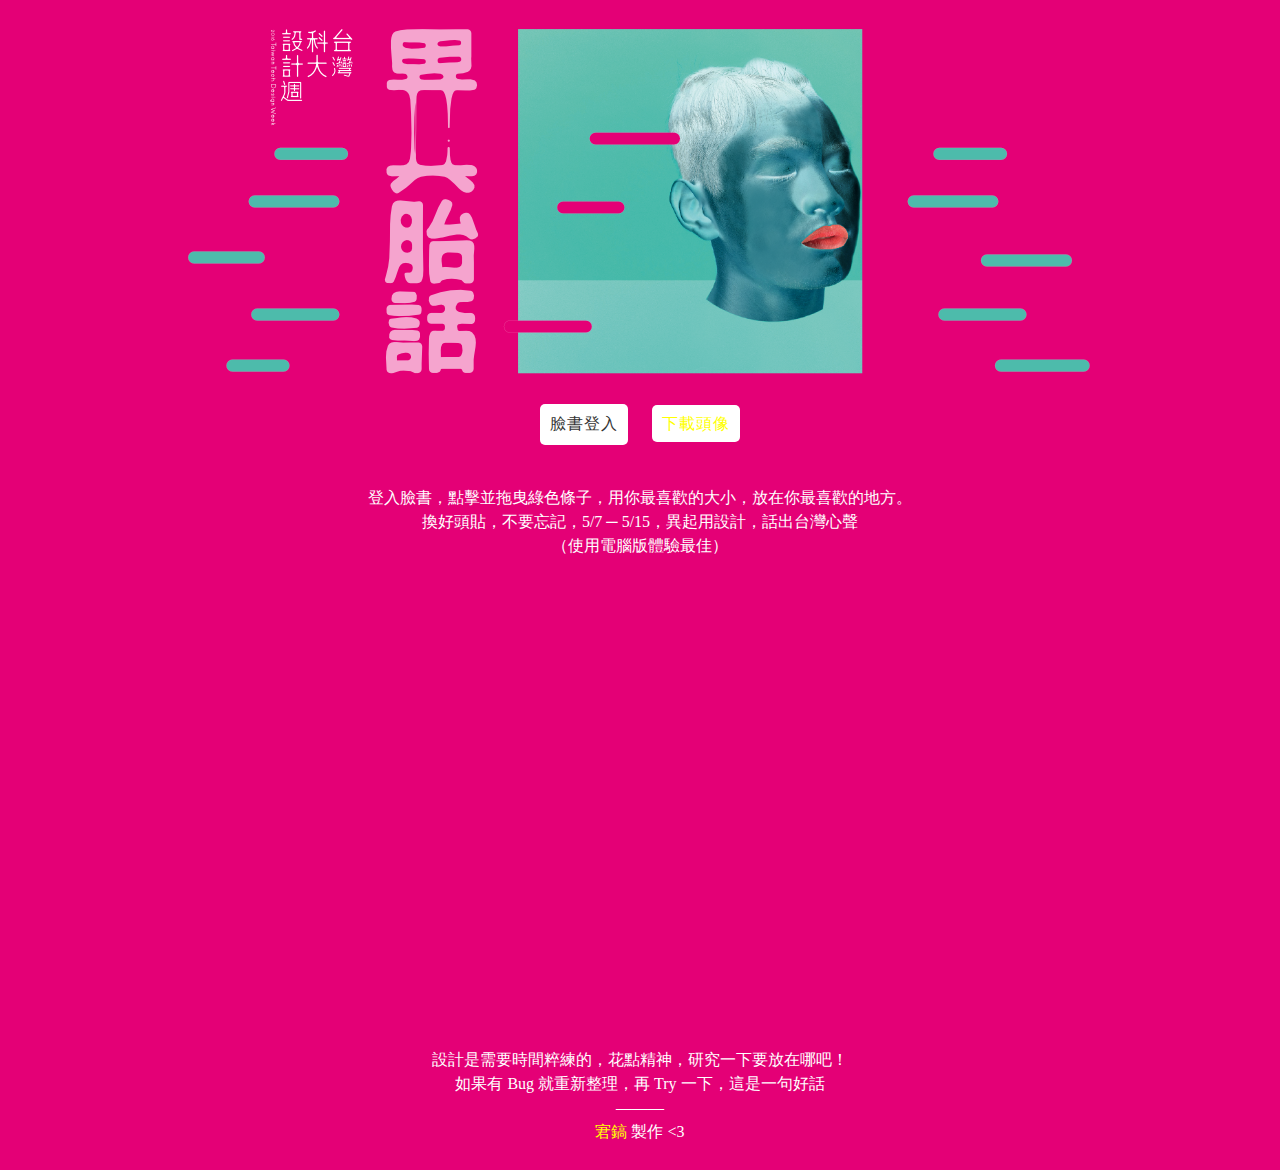
==== public/index.html @ 01cc3e4e "finally" ====
<!DOCTYPE html>
<html>
<head>
  <meta charset="UTF-8" />
  <meta http-equiv="X-UA-Compatible" content="IE=edge">
  <meta name="viewport" content="width=device-width, initial-scale=1">
  <meta property="og:image" content="images/ogimage.png"/>
  <meta property="og:description" content="我可能不同意你，但我誓死捍衛你說話的權利" />
  <title>異起換個頭貼 - 2016台灣科大設計週</title>
  <link rel="stylesheet" href="css/main.css">
</head>
<body>
  <div class="container">
    <img class="head-pic" src="images/slice1.png" />
    <button id="login" class="button">臉書登入</button>
    <a id="download" class="button" href="#">下載頭像</a>
    <p>
      登入臉書，點擊並拖曳綠色條子，用你最喜歡的大小，放在你最喜歡的地方。<br/>換好頭貼，不要忘記，5/7 ─ 5/15，異起用設計，話出台灣心聲<br/>（使用電腦版體驗最佳）
    </p>
    <canvas id="c" width="400" height="400"></canvas>
    <p style="margin-top:50px">
      設計是需要時間粹練的，花點精神，研究一下要放在哪吧！<br/>如果有 Bug 就重新整理，再 Try 一下，這是一句好話<br/>———<br/><a class="behance" href="https://www.facebook.com/chiunhauyou" target="_blank">宭鎬 </a>製作 <3
    </p>
  </div>
  
  <script type="text/javascript" src="javascripts/fabric.min.js"></script>
  <script type="text/javascript">
    //Facebook things

    function statusChangeCallback(response) {
      console.log('statusChangeCallback');
      console.log(response);
      if (response.status === 'connected') {
        // Logged into your app and Facebook.
        testAPI();
      } else if (response.status === 'not_authorized') {
        // The person is logged into Facebook, but not your app.
        document.getElementById('status').innerHTML = 'Please log ' +
          'into this app.';
      } else {
        // The person is not logged into Facebook, so we're not sure if
        // they are logged into this app or not.
        document.getElementById('status').innerHTML = 'Please log ' +
          'into Facebook.';
      }
    }

    function checkLoginState() {
      FB.getLoginStatus(function(response) {
        statusChangeCallback(response);
      });
    }
    function login() {
      FB.login(function(response) {
        if (response.status === 'connected') {
          checkLoginState()
        } else if (response.status === 'not_authorized') {
          // The person is logged into Facebook, but not your app.
        } else {
          // The person is not logged into Facebook, so we're not sure if
          // they are logged into this app or not.
        }
      }, {scope: 'public_profile'});
    }
    function testAPI() {
      console.log('Welcome!  Fetching your information.... ');
      FB.api('/me/picture?width=400&height=400', function(response) {
        console.log(response.data.url);
        startCanvas(response.data.url);
      });
    }

    function loadImage(src, onload) {
      var img = new Image();
      img.onload = onload;
      img.setAttribute('crossOrigin', 'anonymous');
      img.src = src;

      return img;
    }
    
    window.fbAsyncInit = function() {
        FB.init({
          appId      : '966974170065904',
          xfbml      : true,
          version    : 'v2.6'
        });

        FB.getLoginStatus(function(response) {
          statusChangeCallback(response);
        });
      };

    function startCanvas(imgURL) {
      var canvas = new fabric.Canvas('c');
      fabric.Image.fromURL(imgURL, function(oImg) {        
        var redFilter = new fabric.Image.filters.Blend({
          color: '#e40076',
          mode: 'lighten'

        });
        oImg.filters.push(redFilter);
        oImg.applyFilters(canvas.renderAll.bind(canvas));
        canvas.add(oImg);

        fabric.Image.fromURL('images/bar.png', function(barImg) {
          canvas.add(barImg);
        },{  
          top: 170,
          left: 80,
          lockUniScaling: true, 
          scaleX: 0.5, 
          scaleY: 0.5,
          cornerColor: '#e40076',
          cornerSize: 16,
          crossOrigin: 'anonymous'})
      }, { lockMovementX: true, lockMovementY: true , width: 400, height: 400, crossOrigin: 'anonymous'});
      
      function downloadImage(link, canvasId, filename) {
        link.href = document.getElementById('myCanvas').toDataURL();
        link.download =filename;
      }
      document.getElementById('download').addEventListener('click', function() {
        canvas.deactivateAll().renderAll();  
        // // window.open(canvas.toDataURL('png'));
        // // downloadImage(this, 'myCanvas', 'PrayForSyria.png');
        this.href = canvas.toDataURL('png');
        this.download = 'landvoice.png';
      });
    }

    document.getElementById('login').addEventListener('click', function() {
      login();
    });
    
    (function(d, s, id){
     var js, fjs = d.getElementsByTagName(s)[0];
     if (d.getElementById(id)) {return;}
     js = d.createElement(s); js.id = id;
     js.src = "//connect.facebook.net/en_US/sdk.js";
     fjs.parentNode.insertBefore(js, fjs);
   }(document, 'script', 'facebook-jssdk'));
  </script>
</body>
</html>
---- public/css/main.css ----
body {
  font-family: 'Heiti TC', 'Microsoft JhengHei';
  margin: 0;
  background-color: #e40076;
 /* -webkit-background-size: cover;  
  -moz-background-size: cover;  
  -o-background-size: cover;  
  background-size: cover;*/
}
.container {
  text-align: center;

}
.canvas-container {
  padding: 0;
  margin-left: auto;
  margin-right: auto;
}

.button {
  margin-left: 10px;
  margin-right: 10px;
  margin-bottom: 15px;
  background-color: #fff;
  color: #333;
  border-radius: 5px;
  font-size: 16px;
  letter-spacing: 1px;
  border-style: none;
  padding: 10px;
}

.button:hover {
  cursor: pointer;
  background-color: #f5f5f5;
}
a:link, a:visited, a:hover, a:active {
  color: yellow;
  text-decoration: none;

}
p {
  color: #fff;
  line-height: 1.5em;
  font-size: 1em;
  padding: 10px;
}
.head-pic {
  display: block;
  margin-top: 20px;
  margin-left: auto;
  margin-right: auto;
  margin-bottom: 20px;
}
.canvas-container {
  box-shadow: 5px 5px 10px rgba(0,0,0, 0.5);
}

@media screen and (max-width: 400px) {
  .head-pic {
    width: 250px;
  }
}
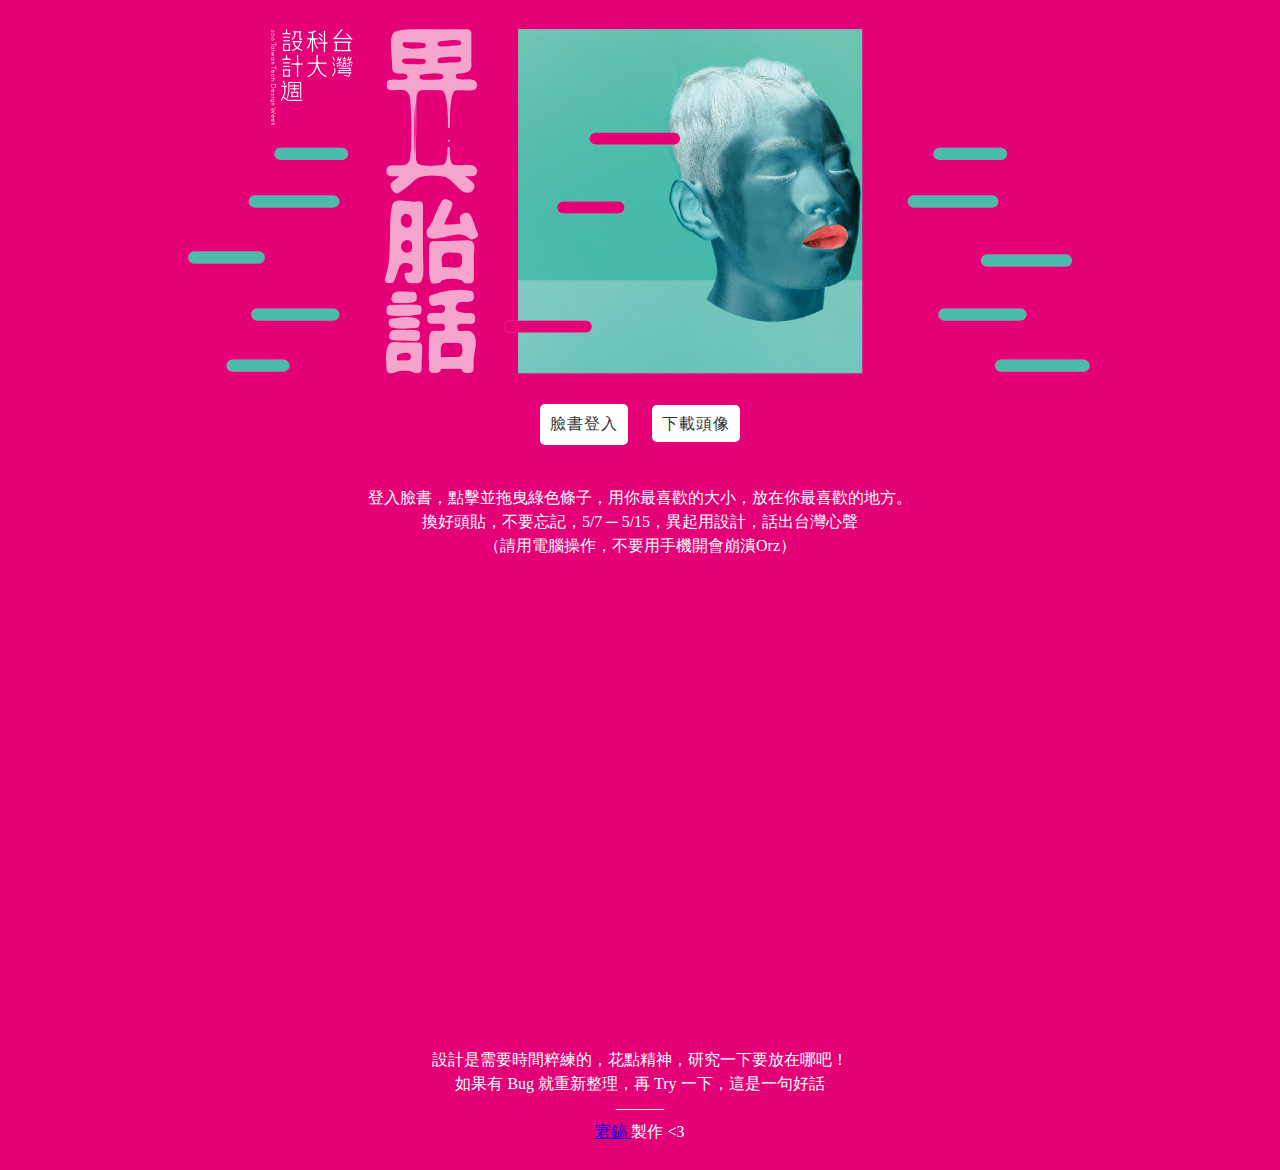
==== commit df227ab0: "ah high resolution got" ====
--- a/public/index.html
+++ b/public/index.html
@@ -15,7 +15,7 @@
     <button id="login" class="button">臉書登入</button>
     <a id="download" class="button" href="#">下載頭像</a>
     <p>
-      登入臉書，點擊並拖曳綠色條子，用你最喜歡的大小，放在你最喜歡的地方。<br/>換好頭貼，不要忘記，5/7 ─ 5/15，異起用設計，話出台灣心聲<br/>（使用電腦版體驗最佳）
+      登入臉書，點擊並拖曳綠色條子，用你最喜歡的大小，放在你最喜歡的地方。<br/>換好頭貼，不要忘記，5/7 ─ 5/15，異起用設計，話出台灣心聲<br/>（請用電腦操作，不要用手機開會崩潰Orz）
     </p>
     <canvas id="c" width="400" height="400"></canvas>
     <p style="margin-top:50px">
@@ -26,7 +26,7 @@
   <script type="text/javascript" src="javascripts/fabric.min.js"></script>
   <script type="text/javascript">
     //Facebook things
-
+   var originWidth;
     function statusChangeCallback(response) {
       console.log('statusChangeCallback');
       console.log(response);
@@ -64,7 +64,7 @@
     }
     function testAPI() {
       console.log('Welcome!  Fetching your information.... ');
-      FB.api('/me/picture?width=400&height=400', function(response) {
+      FB.api('/me/picture?width=2000', function(response) {
         console.log(response.data.url);
         startCanvas(response.data.url);
       });
@@ -79,6 +79,33 @@
       return img;
     }
     
+    function zoom (width, canvas){
+      var scale = width / canvas.getWidth();
+      var height = scale * canvas.getHeight();
+
+      canvas.setDimensions({
+          "width": width,
+          "height": height
+      });
+
+      canvas.calcOffset();
+      var objects = canvas.getObjects();
+      for (var i in objects) {
+          var scaleX = objects[i].scaleX;
+          var scaleY = objects[i].scaleY;
+          var left = objects[i].left;
+          var top = objects[i].top;
+
+          objects[i].scaleX = scaleX * scale;
+          objects[i].scaleY = scaleY * scale;
+          objects[i].left = left * scale;
+          objects[i].top = top * scale;
+
+          objects[i].setCoords();
+      }
+      canvas.renderAll();
+    }
+
     window.fbAsyncInit = function() {
         FB.init({
           appId      : '966974170065904',
@@ -93,6 +120,7 @@
 
     function startCanvas(imgURL) {
       var canvas = new fabric.Canvas('c');
+      originWidth = canvas.getWidth();
       fabric.Image.fromURL(imgURL, function(oImg) {        
         var redFilter = new fabric.Image.filters.Blend({
           color: '#e40076',
@@ -111,21 +139,24 @@
           lockUniScaling: true, 
           scaleX: 0.5, 
           scaleY: 0.5,
-          cornerColor: '#e40076',
+          cornerColor: '#fff',
           cornerSize: 16,
           crossOrigin: 'anonymous'})
       }, { lockMovementX: true, lockMovementY: true , width: 400, height: 400, crossOrigin: 'anonymous'});
       
-      function downloadImage(link, canvasId, filename) {
+      function downloadImage(link, fabricCanvas, expectedWidth, canvasId, filename) {
+
         link.href = document.getElementById('myCanvas').toDataURL();
         link.download =filename;
       }
       document.getElementById('download').addEventListener('click', function() {
-        canvas.deactivateAll().renderAll();  
+        zoom(1200, canvas);
+        canvas.deactivateAll().renderAll();
         // // window.open(canvas.toDataURL('png'));
         // // downloadImage(this, 'myCanvas', 'PrayForSyria.png');
         this.href = canvas.toDataURL('png');
         this.download = 'landvoice.png';
+        zoom(originWidth, canvas);
       });
     }
 
--- a/public/css/main.css
+++ b/public/css/main.css
@@ -28,13 +28,14 @@
   letter-spacing: 1px;
   border-style: none;
   padding: 10px;
+  text-decoration: none;
 }
 
 .button:hover {
   cursor: pointer;
   background-color: #f5f5f5;
 }
-a:link, a:visited, a:hover, a:active {
+.me:link, .me:visited, .me:hover, .me:active {
   color: yellow;
   text-decoration: none;
 
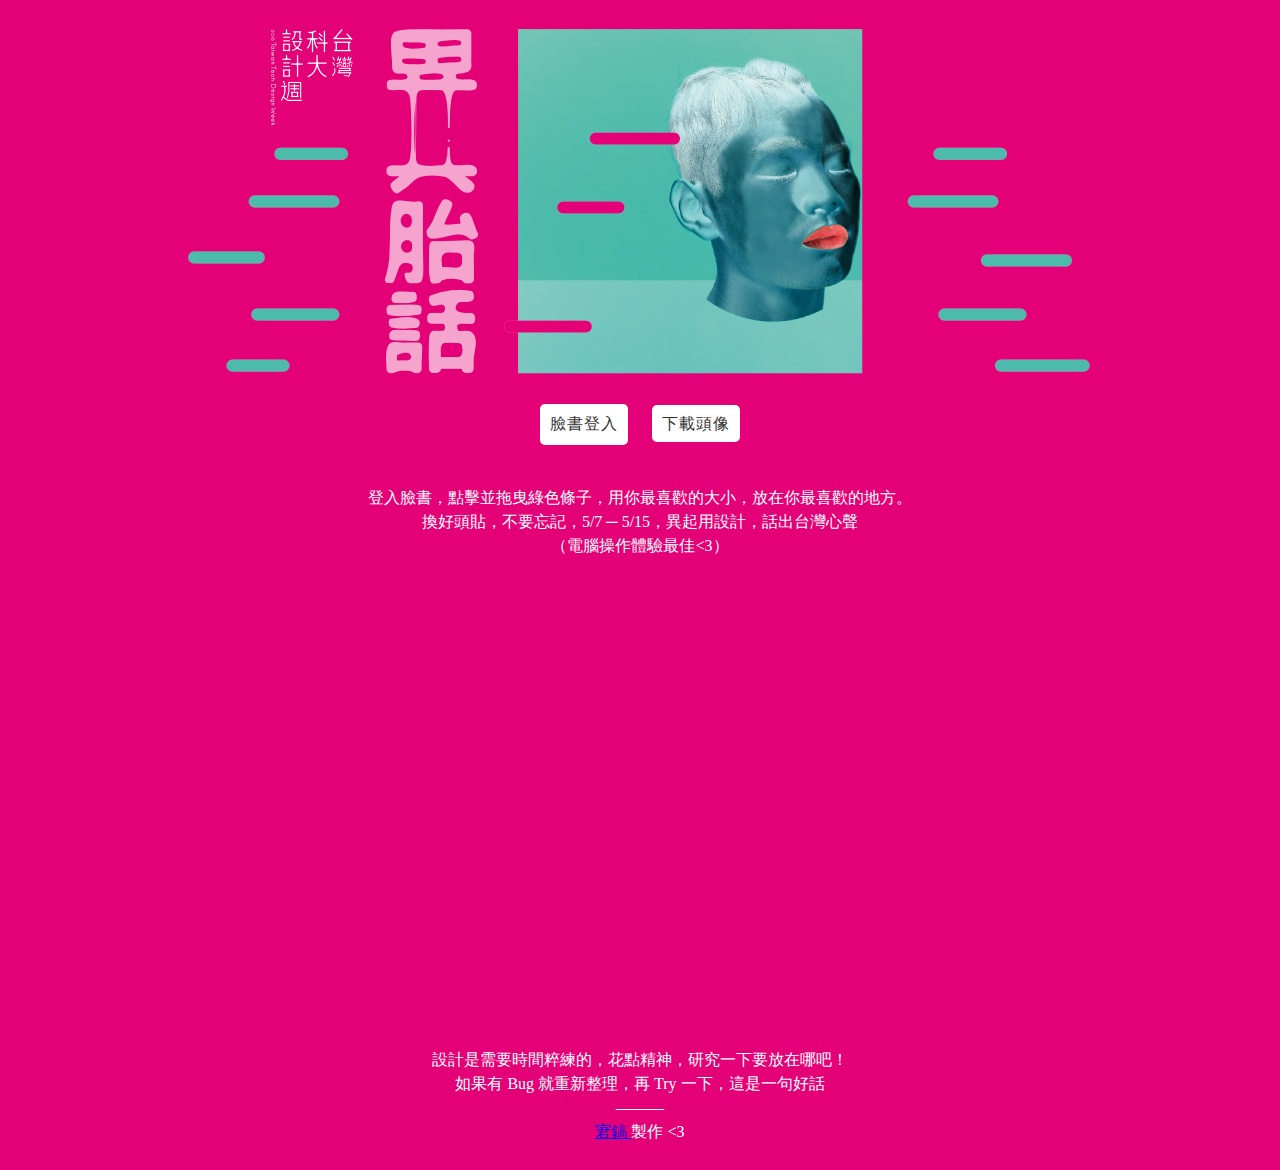
==== commit b05ee533: "fix deactivateAll" ====
--- a/public/index.html
+++ b/public/index.html
@@ -15,7 +15,7 @@
     <button id="login" class="button">臉書登入</button>
     <a id="download" class="button" href="#">下載頭像</a>
     <p>
-      登入臉書，點擊並拖曳綠色條子，用你最喜歡的大小，放在你最喜歡的地方。<br/>換好頭貼，不要忘記，5/7 ─ 5/15，異起用設計，話出台灣心聲<br/>（請用電腦操作，不要用手機開會崩潰Orz）
+      登入臉書，點擊並拖曳綠色條子，用你最喜歡的大小，放在你最喜歡的地方。<br/>換好頭貼，不要忘記，5/7 ─ 5/15，異起用設計，話出台灣心聲<br/>（電腦操作體驗最佳<3）
     </p>
     <canvas id="c" width="400" height="400"></canvas>
     <p style="margin-top:50px">
@@ -79,7 +79,7 @@
       return img;
     }
     
-    function zoom (width, canvas){
+    function zoom (width, canvas, cb){
       var scale = width / canvas.getWidth();
       var height = scale * canvas.getHeight();
 
@@ -103,7 +103,8 @@
 
           objects[i].setCoords();
       }
-      canvas.renderAll();
+      canvas.deactivateAll().renderAll();
+      cb();
     }
 
     window.fbAsyncInit = function() {
@@ -125,7 +126,6 @@
         var redFilter = new fabric.Image.filters.Blend({
           color: '#e40076',
           mode: 'lighten'
-
         });
         oImg.filters.push(redFilter);
         oImg.applyFilters(canvas.renderAll.bind(canvas));
@@ -150,13 +150,17 @@
         link.download =filename;
       }
       document.getElementById('download').addEventListener('click', function() {
-        zoom(1200, canvas);
-        canvas.deactivateAll().renderAll();
-        // // window.open(canvas.toDataURL('png'));
-        // // downloadImage(this, 'myCanvas', 'PrayForSyria.png');
-        this.href = canvas.toDataURL('png');
-        this.download = 'landvoice.png';
-        zoom(originWidth, canvas);
+        console.log('get click');
+        var that = this;
+        zoom(1000, canvas, function() {
+          console.log('hello');
+          console.log(that)
+          that.href = canvas.toDataURL('png');
+          that.download = 'landvoice.png';
+          zoom(originWidth, canvas,function() {
+            console.log('should be done')
+          });
+        });
       });
     }
 
